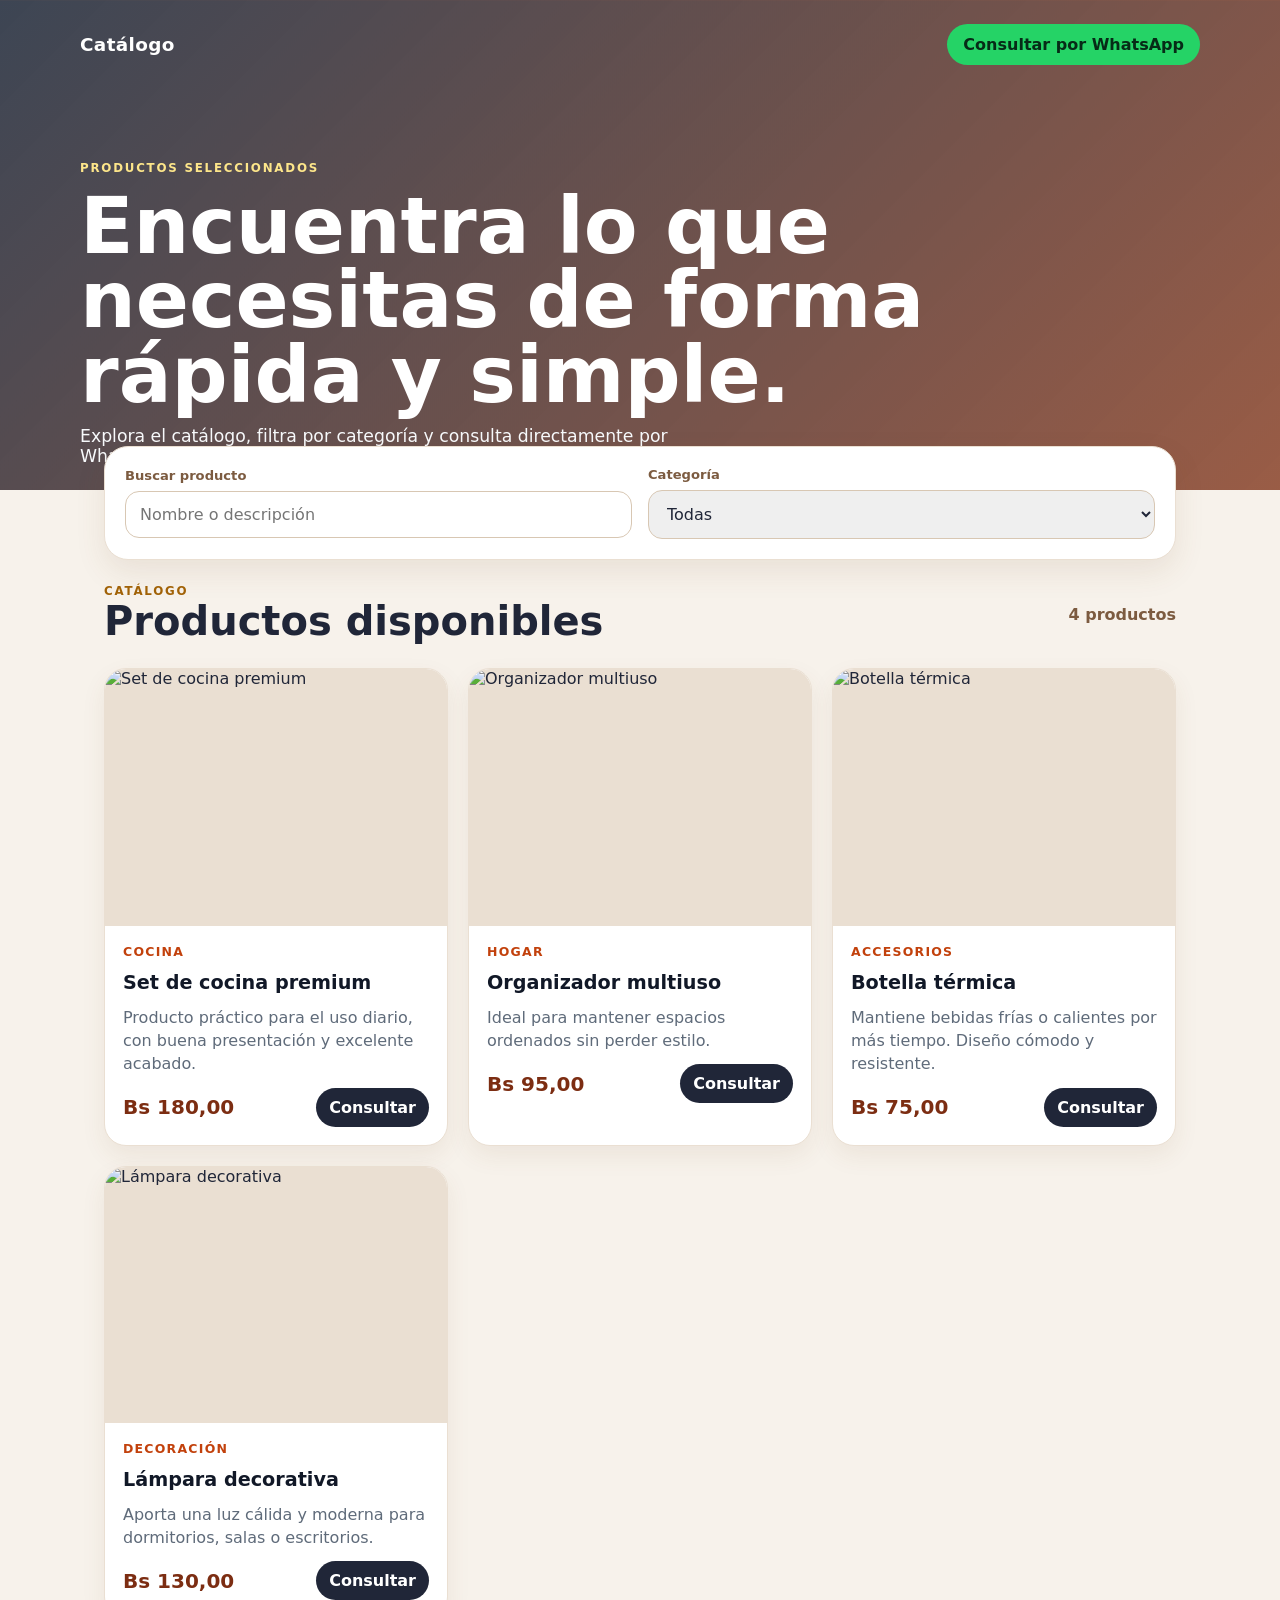
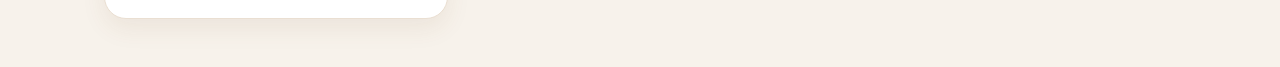
==== index.html @ 1c3a3abb "Crear catalogo web inicial" ====
<!DOCTYPE html>
<html lang="es">
  <head>
    <meta charset="UTF-8" />
    <meta name="viewport" content="width=device-width, initial-scale=1.0" />
    <title>Catálogo</title>
    <link rel="stylesheet" href="styles.css" />
  </head>
  <body>
    <header class="hero">
      <nav class="topbar">
        <a class="brand" href="#">Catálogo</a>
        <a class="whatsapp-link" id="header-whatsapp" href="#" target="_blank" rel="noreferrer">Consultar por WhatsApp</a>
      </nav>
      <div class="hero-content">
        <p class="eyebrow">Productos seleccionados</p>
        <h1>Encuentra lo que necesitas de forma rápida y simple.</h1>
        <p class="subtitle">Explora el catálogo, filtra por categoría y consulta directamente por WhatsApp.</p>
      </div>
    </header>

    <main>
      <section class="filters" aria-label="Filtros del catálogo">
        <label>
          <span>Buscar producto</span>
          <input id="search-input" type="search" placeholder="Nombre o descripción" />
        </label>
        <label>
          <span>Categoría</span>
          <select id="category-filter">
            <option value="">Todas</option>
          </select>
        </label>
      </section>

      <section class="catalog-header">
        <div>
          <p class="eyebrow">Catálogo</p>
          <h2>Productos disponibles</h2>
        </div>
        <p id="result-count">0 productos</p>
      </section>

      <section class="product-grid" id="product-grid" aria-live="polite"></section>
      <p class="empty-state" id="empty-state" hidden>No encontramos productos con esos filtros.</p>
    </main>

    <script src="productos.js"></script>
    <script src="app.js"></script>
  </body>
</html>
---- styles.css ----
:root {
  color-scheme: light;
  font-family: Inter, system-ui, -apple-system, BlinkMacSystemFont, "Segoe UI", sans-serif;
  color: #202638;
  background: #f7f2eb;
}

* {
  box-sizing: border-box;
}

body {
  margin: 0;
}

.hero {
  background:
    linear-gradient(135deg, rgb(30 41 59 / 86%), rgb(124 45 18 / 76%)),
    url("https://images.unsplash.com/photo-1441986300917-64674bd600d8?auto=format&fit=crop&w=1600&q=80");
  background-position: center;
  background-size: cover;
  color: #ffffff;
  min-height: 420px;
  padding: 24px;
}

.topbar,
.hero-content,
main {
  width: min(1120px, 100%);
  margin-inline: auto;
}

.topbar {
  align-items: center;
  display: flex;
  justify-content: space-between;
  gap: 16px;
}

.brand {
  color: #ffffff;
  font-size: 1.15rem;
  font-weight: 900;
  letter-spacing: 0.02em;
  text-decoration: none;
}

.whatsapp-link,
.button {
  border-radius: 999px;
  font-weight: 800;
  text-decoration: none;
}

.whatsapp-link {
  background: #25d366;
  color: #062b17;
  padding: 11px 16px;
}

.hero-content {
  display: grid;
  gap: 14px;
  padding-top: 96px;
}

.eyebrow {
  color: #a16207;
  font-size: 0.74rem;
  font-weight: 900;
  letter-spacing: 0.15em;
  margin: 0;
  text-transform: uppercase;
}

.hero .eyebrow {
  color: #fde68a;
}

h1,
h2,
p {
  margin: 0;
}

h1 {
  font-size: clamp(2.2rem, 7vw, 4.9rem);
  line-height: 0.95;
  max-width: 850px;
}

.subtitle {
  color: #f8fafc;
  font-size: 1.08rem;
  max-width: 620px;
}

main {
  display: grid;
  gap: 24px;
  padding: 28px 24px 48px;
}

.filters,
.catalog-header {
  align-items: center;
  display: flex;
  justify-content: space-between;
  gap: 16px;
}

.filters {
  background: #ffffff;
  border: 1px solid #eadfd2;
  border-radius: 24px;
  box-shadow: 0 12px 30px rgb(120 80 44 / 10%);
  margin-top: -72px;
  padding: 20px;
}

label {
  display: grid;
  flex: 1;
  gap: 8px;
}

label span {
  color: #7c5b40;
  font-size: 0.82rem;
  font-weight: 800;
}

input,
select {
  border: 1px solid #d8c7b3;
  border-radius: 14px;
  color: #202638;
  font: inherit;
  padding: 13px 14px;
}

input:focus,
select:focus {
  border-color: #c2410c;
  outline: 3px solid rgb(194 65 12 / 16%);
}

.catalog-header h2 {
  font-size: clamp(1.7rem, 5vw, 2.5rem);
}

#result-count {
  color: #7c5b40;
  font-weight: 800;
}

.product-grid {
  display: grid;
  grid-template-columns: repeat(3, 1fr);
  gap: 20px;
}

.product-card {
  background: #ffffff;
  border: 1px solid #eadfd2;
  border-radius: 22px;
  box-shadow: 0 10px 24px rgb(120 80 44 / 8%);
  overflow: hidden;
}

.product-image {
  aspect-ratio: 4 / 3;
  background: #eadfd2;
  overflow: hidden;
}

.product-image img {
  height: 100%;
  object-fit: cover;
  width: 100%;
}

.product-body {
  display: grid;
  gap: 12px;
  padding: 18px;
}

.category {
  color: #c2410c;
  font-size: 0.78rem;
  font-weight: 900;
  letter-spacing: 0.1em;
  text-transform: uppercase;
}

.product-body h3 {
  color: #111827;
  font-size: 1.2rem;
  margin: 0;
}

.description {
  color: #5f6b7a;
  line-height: 1.45;
}

.price-row {
  align-items: center;
  display: flex;
  justify-content: space-between;
  gap: 12px;
}

.price {
  color: #7c2d12;
  font-size: 1.25rem;
  font-weight: 900;
}

.button {
  background: #202638;
  color: #ffffff;
  padding: 10px 13px;
}

.empty-state {
  color: #7c5b40;
  font-weight: 800;
  padding: 30px;
  text-align: center;
}

@media (max-width: 860px) {
  .product-grid {
    grid-template-columns: repeat(2, 1fr);
  }
}

@media (max-width: 640px) {
  .hero {
    min-height: 520px;
  }

  .topbar,
  .filters,
  .catalog-header {
    align-items: stretch;
    flex-direction: column;
  }

  .hero-content {
    padding-top: 72px;
  }

  .filters {
    margin-top: -96px;
  }

  .product-grid {
    grid-template-columns: 1fr;
  }

  .price-row {
    align-items: stretch;
    flex-direction: column;
  }

  .button,
  .whatsapp-link {
    text-align: center;
  }
}
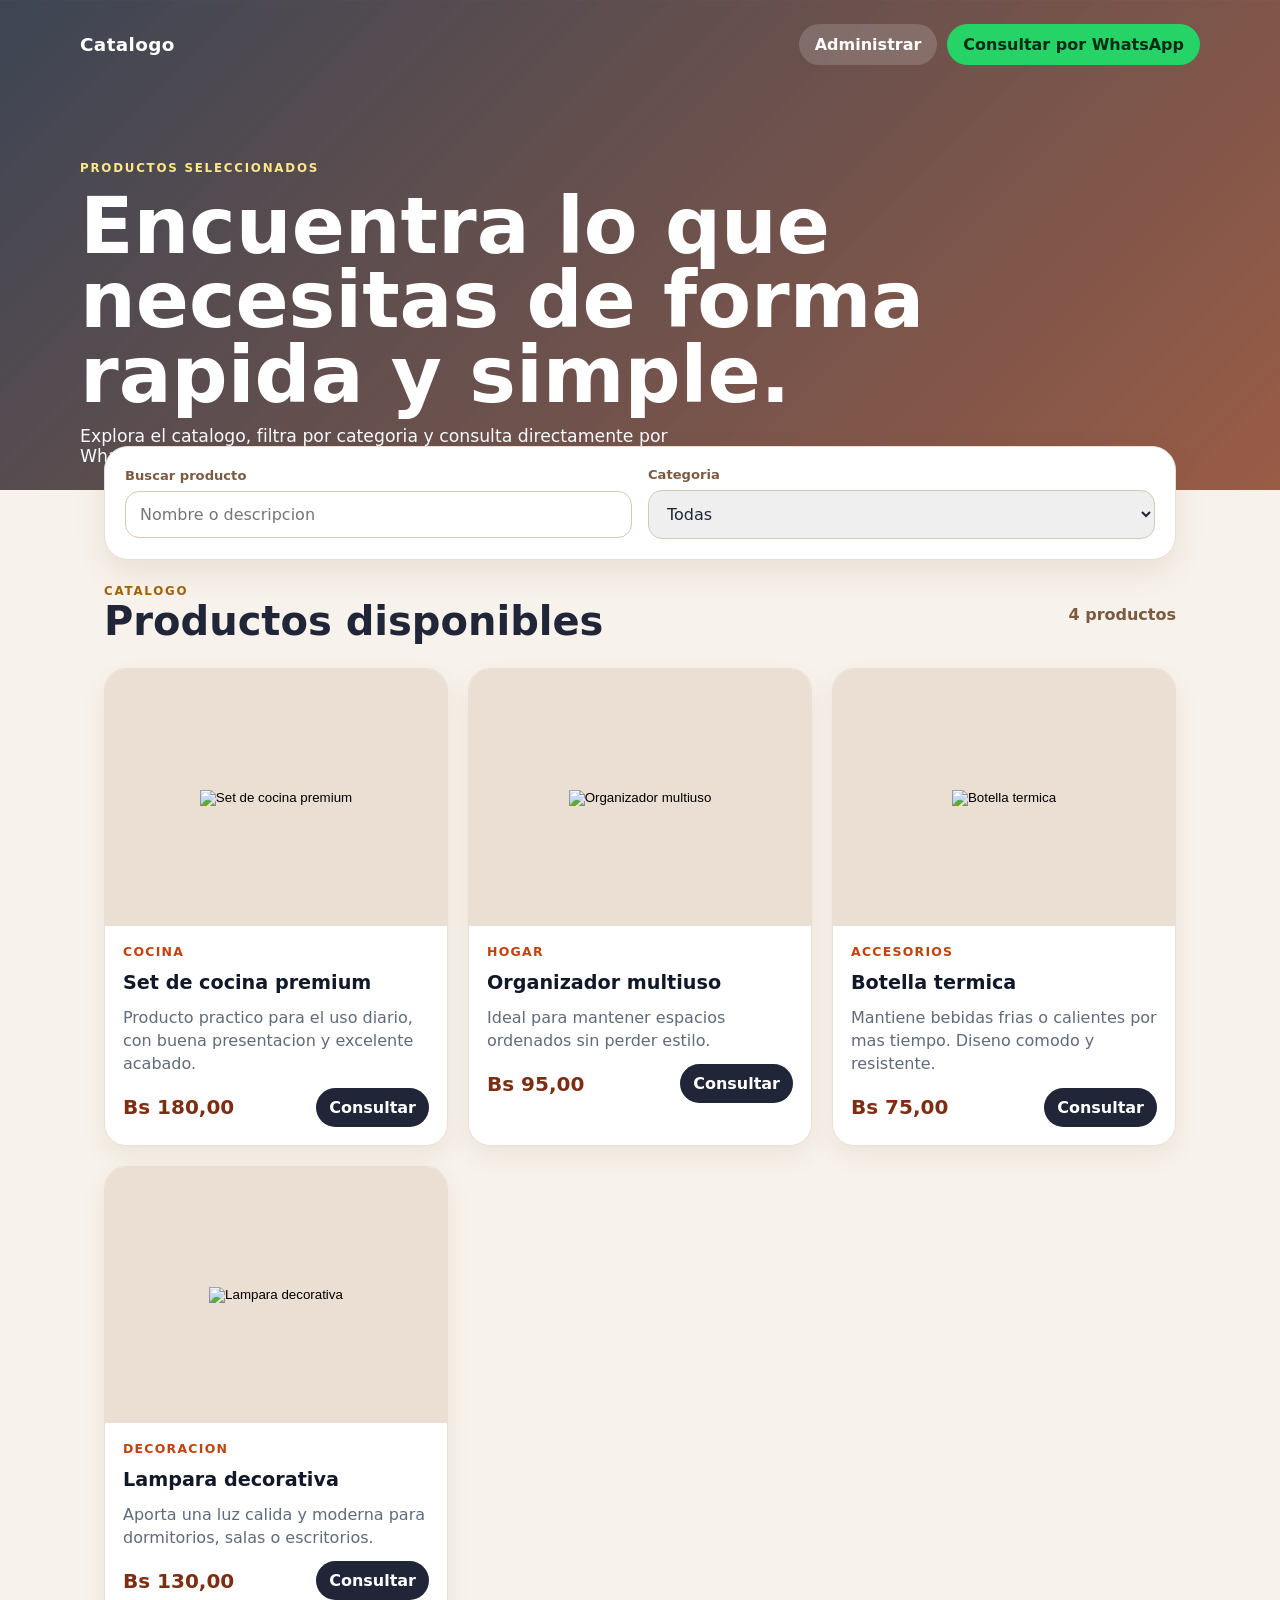
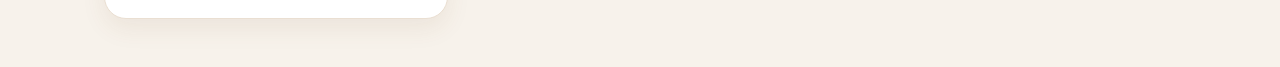
==== commit 07d18895: "Agregar subida de fotos y vista ampliada" ====
--- a/index.html
+++ b/index.html
@@ -3,30 +3,33 @@
   <head>
     <meta charset="UTF-8" />
     <meta name="viewport" content="width=device-width, initial-scale=1.0" />
-    <title>Catálogo</title>
+    <title>Catalogo</title>
     <link rel="stylesheet" href="styles.css" />
   </head>
   <body>
     <header class="hero">
       <nav class="topbar">
-        <a class="brand" href="#">Catálogo</a>
-        <a class="whatsapp-link" id="header-whatsapp" href="#" target="_blank" rel="noreferrer">Consultar por WhatsApp</a>
+        <a class="brand" href="#">Catalogo</a>
+        <div class="topbar-actions">
+          <button class="admin-button" id="admin-open-button" type="button">Administrar</button>
+          <a class="whatsapp-link" id="header-whatsapp" href="#" target="_blank" rel="noreferrer">Consultar por WhatsApp</a>
+        </div>
       </nav>
       <div class="hero-content">
         <p class="eyebrow">Productos seleccionados</p>
-        <h1>Encuentra lo que necesitas de forma rápida y simple.</h1>
-        <p class="subtitle">Explora el catálogo, filtra por categoría y consulta directamente por WhatsApp.</p>
+        <h1>Encuentra lo que necesitas de forma rapida y simple.</h1>
+        <p class="subtitle">Explora el catalogo, filtra por categoria y consulta directamente por WhatsApp.</p>
       </div>
     </header>
 
     <main>
-      <section class="filters" aria-label="Filtros del catálogo">
+      <section class="filters" aria-label="Filtros del catalogo">
         <label>
           <span>Buscar producto</span>
-          <input id="search-input" type="search" placeholder="Nombre o descripción" />
+          <input id="search-input" type="search" placeholder="Nombre o descripcion" />
         </label>
         <label>
-          <span>Categoría</span>
+          <span>Categoria</span>
           <select id="category-filter">
             <option value="">Todas</option>
           </select>
@@ -35,7 +38,7 @@
 
       <section class="catalog-header">
         <div>
-          <p class="eyebrow">Catálogo</p>
+          <p class="eyebrow">Catalogo</p>
           <h2>Productos disponibles</h2>
         </div>
         <p id="result-count">0 productos</p>
@@ -45,6 +48,66 @@
       <p class="empty-state" id="empty-state" hidden>No encontramos productos con esos filtros.</p>
     </main>
 
+    <dialog id="image-dialog" class="image-dialog">
+      <div class="dialog-heading">
+        <h2 id="image-preview-title">Producto</h2>
+        <button class="icon-button" type="button" data-close-dialog="image-dialog" aria-label="Cerrar">x</button>
+      </div>
+      <img id="image-preview" alt="" />
+    </dialog>
+
+    <dialog id="admin-dialog">
+      <div class="dialog-heading">
+        <div>
+          <p class="eyebrow">Administrador</p>
+          <h2>Subir producto</h2>
+        </div>
+        <button class="icon-button" type="button" data-close-dialog="admin-dialog" aria-label="Cerrar">x</button>
+      </div>
+
+      <form id="login-form" class="admin-form">
+        <label>
+          <span>Correo</span>
+          <input name="email" type="email" autocomplete="email" required />
+        </label>
+        <label>
+          <span>Contrasena</span>
+          <input name="password" type="password" autocomplete="current-password" required />
+        </label>
+        <p class="form-error" id="login-error"></p>
+        <button class="button" type="submit">Ingresar</button>
+      </form>
+
+      <form id="admin-form" class="admin-form" hidden>
+        <label>
+          <span>Nombre</span>
+          <input id="product-name" required maxlength="120" />
+        </label>
+        <label>
+          <span>Categoria</span>
+          <input id="product-category" required maxlength="80" />
+        </label>
+        <label>
+          <span>Precio (Bs)</span>
+          <input id="product-price" type="number" min="0" step="0.01" required />
+        </label>
+        <label>
+          <span>Foto</span>
+          <input id="product-image" type="file" accept="image/*" required />
+        </label>
+        <label>
+          <span>Descripcion</span>
+          <textarea id="product-description" rows="3" maxlength="500" required></textarea>
+        </label>
+        <p class="form-error" id="admin-error"></p>
+        <div class="admin-actions">
+          <button class="button" type="submit">Guardar producto</button>
+          <button class="admin-button" id="logout-button" type="button" hidden>Salir</button>
+        </div>
+      </form>
+    </dialog>
+
+    <script src="https://cdn.jsdelivr.net/npm/@supabase/supabase-js@2"></script>
     <script src="productos.js"></script>
     <script src="app.js"></script>
   </body>
--- a/styles.css
+++ b/styles.css
@@ -47,8 +47,12 @@
 }
 
 .whatsapp-link,
+.admin-button,
 .button {
   border-radius: 999px;
+  border: 0;
+  cursor: pointer;
+  font: inherit;
   font-weight: 800;
   text-decoration: none;
 }
@@ -56,6 +60,19 @@
 .whatsapp-link {
   background: #25d366;
   color: #062b17;
+  padding: 11px 16px;
+}
+
+.topbar-actions {
+  display: flex;
+  flex-wrap: wrap;
+  gap: 10px;
+  justify-content: flex-end;
+}
+
+.admin-button {
+  background: rgb(255 255 255 / 16%);
+  color: #ffffff;
   padding: 11px 16px;
 }
 
@@ -132,7 +149,8 @@
 }
 
 input,
-select {
+select,
+textarea {
   border: 1px solid #d8c7b3;
   border-radius: 14px;
   color: #202638;
@@ -141,9 +159,14 @@
 }
 
 input:focus,
-select:focus {
+select:focus,
+textarea:focus {
   border-color: #c2410c;
   outline: 3px solid rgb(194 65 12 / 16%);
+}
+
+textarea {
+  resize: vertical;
 }
 
 .catalog-header h2 {
@@ -172,13 +195,37 @@
 .product-image {
   aspect-ratio: 4 / 3;
   background: #eadfd2;
+  border: 0;
+  cursor: zoom-in;
+  display: block;
   overflow: hidden;
+  padding: 0;
+  position: relative;
+  width: 100%;
 }
 
 .product-image img {
   height: 100%;
   object-fit: cover;
   width: 100%;
+}
+
+.product-image span {
+  background: rgb(17 24 39 / 74%);
+  border-radius: 999px;
+  bottom: 12px;
+  color: #ffffff;
+  font-size: 0.78rem;
+  font-weight: 800;
+  opacity: 0;
+  padding: 8px 10px;
+  position: absolute;
+  right: 12px;
+  transition: opacity 0.18s ease;
+}
+
+.product-image:hover span {
+  opacity: 1;
 }
 
 .product-body {
@@ -232,6 +279,64 @@
   text-align: center;
 }
 
+dialog {
+  border: 0;
+  border-radius: 22px;
+  box-shadow: 0 24px 60px rgb(15 23 42 / 26%);
+  max-width: min(620px, calc(100% - 24px));
+  padding: 22px;
+  width: 100%;
+}
+
+dialog::backdrop {
+  background: rgb(15 23 42 / 52%);
+}
+
+.dialog-heading,
+.admin-actions {
+  align-items: center;
+  display: flex;
+  justify-content: space-between;
+  gap: 16px;
+}
+
+.icon-button {
+  background: transparent;
+  border: 0;
+  color: #64748b;
+  cursor: pointer;
+  font-size: 1.7rem;
+}
+
+.image-dialog {
+  max-width: min(960px, calc(100% - 24px));
+}
+
+.image-dialog img {
+  border-radius: 16px;
+  display: block;
+  margin-top: 16px;
+  max-height: 78vh;
+  object-fit: contain;
+  width: 100%;
+}
+
+.admin-form {
+  display: grid;
+  gap: 14px;
+  margin-top: 18px;
+}
+
+.admin-form .admin-button {
+  background: #e7ded4;
+  color: #202638;
+}
+
+.form-error {
+  color: #b91c1c;
+  min-height: 20px;
+}
+
 @media (max-width: 860px) {
   .product-grid {
     grid-template-columns: repeat(2, 1fr);
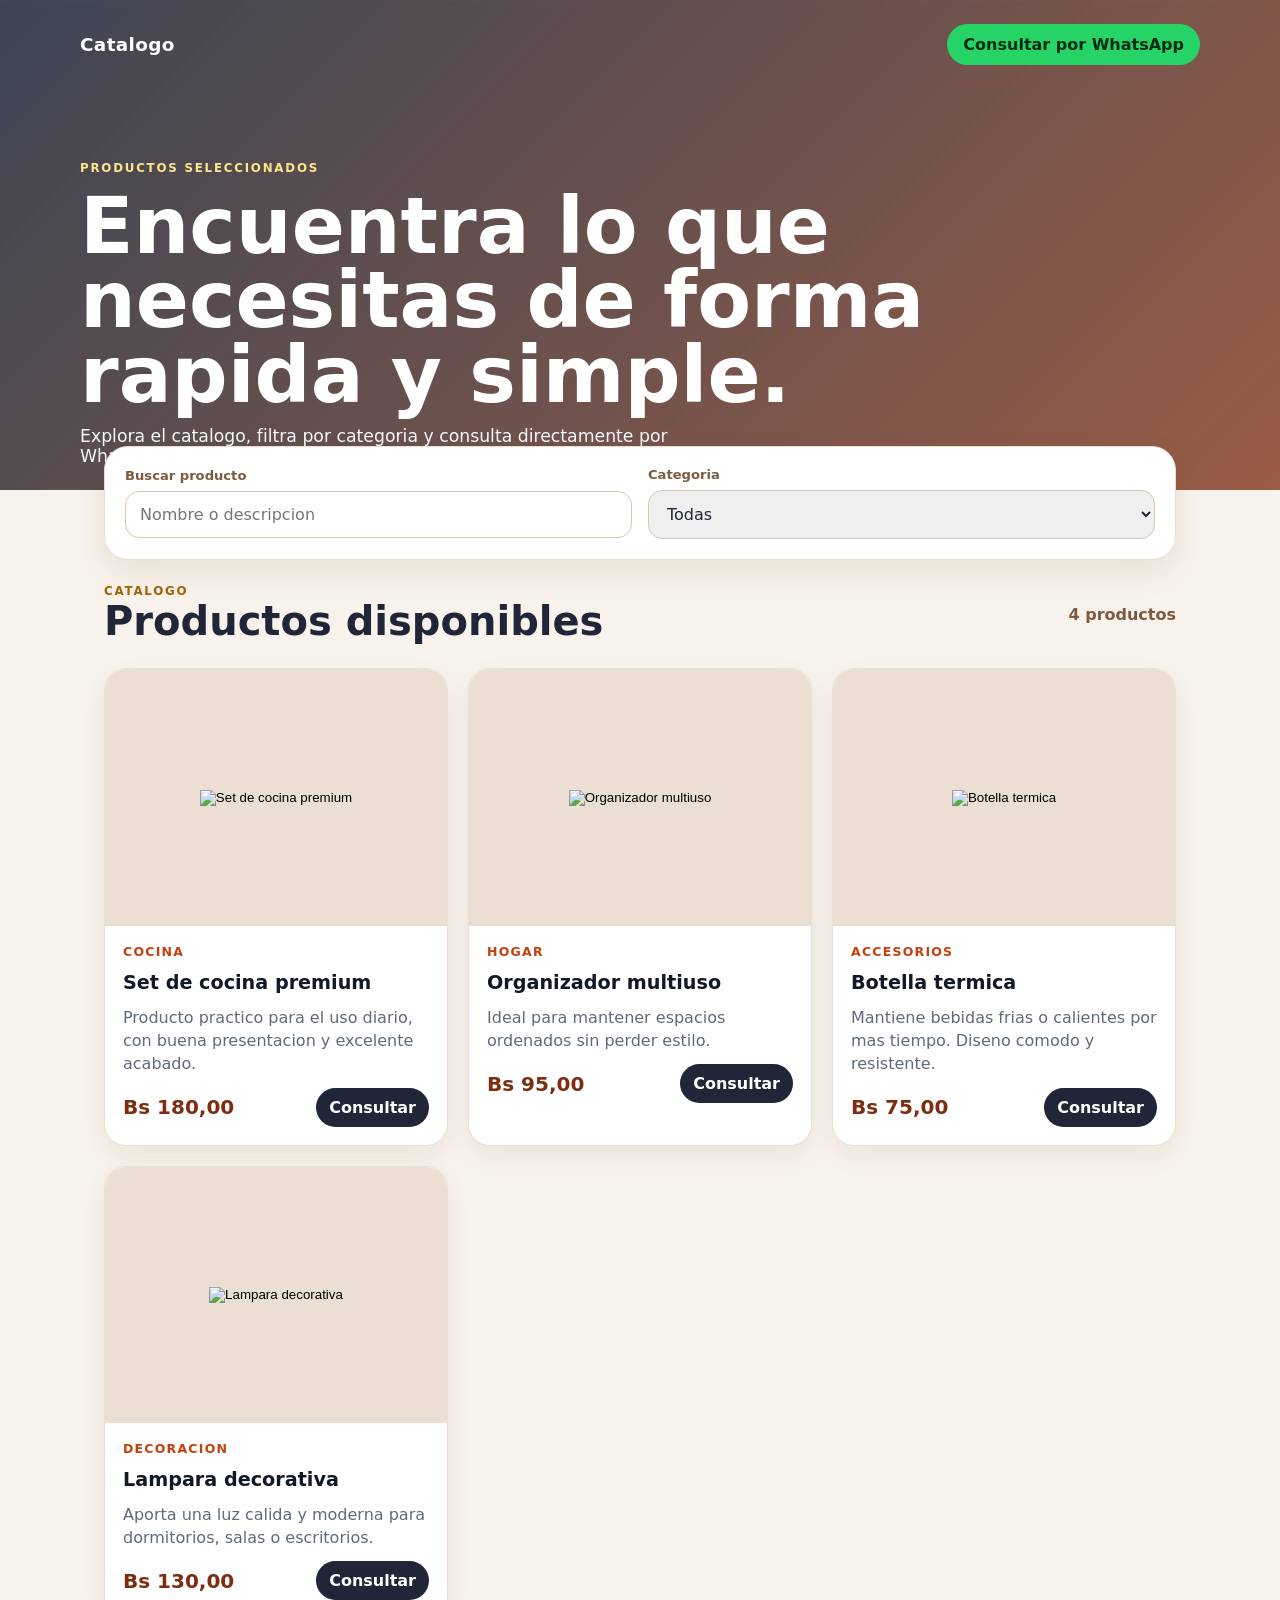
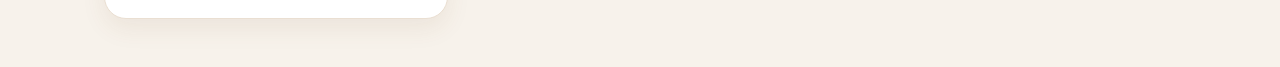
==== commit a268ed90: "Separar catalogo publico y panel admin" ====
--- a/index.html
+++ b/index.html
@@ -10,10 +10,7 @@
     <header class="hero">
       <nav class="topbar">
         <a class="brand" href="#">Catalogo</a>
-        <div class="topbar-actions">
-          <button class="admin-button" id="admin-open-button" type="button">Administrar</button>
-          <a class="whatsapp-link" id="header-whatsapp" href="#" target="_blank" rel="noreferrer">Consultar por WhatsApp</a>
-        </div>
+        <a class="whatsapp-link" id="header-whatsapp" href="#" target="_blank" rel="noreferrer">Consultar por WhatsApp</a>
       </nav>
       <div class="hero-content">
         <p class="eyebrow">Productos seleccionados</p>
@@ -56,57 +53,6 @@
       <img id="image-preview" alt="" />
     </dialog>
 
-    <dialog id="admin-dialog">
-      <div class="dialog-heading">
-        <div>
-          <p class="eyebrow">Administrador</p>
-          <h2>Subir producto</h2>
-        </div>
-        <button class="icon-button" type="button" data-close-dialog="admin-dialog" aria-label="Cerrar">x</button>
-      </div>
-
-      <form id="login-form" class="admin-form">
-        <label>
-          <span>Correo</span>
-          <input name="email" type="email" autocomplete="email" required />
-        </label>
-        <label>
-          <span>Contrasena</span>
-          <input name="password" type="password" autocomplete="current-password" required />
-        </label>
-        <p class="form-error" id="login-error"></p>
-        <button class="button" type="submit">Ingresar</button>
-      </form>
-
-      <form id="admin-form" class="admin-form" hidden>
-        <label>
-          <span>Nombre</span>
-          <input id="product-name" required maxlength="120" />
-        </label>
-        <label>
-          <span>Categoria</span>
-          <input id="product-category" required maxlength="80" />
-        </label>
-        <label>
-          <span>Precio (Bs)</span>
-          <input id="product-price" type="number" min="0" step="0.01" required />
-        </label>
-        <label>
-          <span>Foto</span>
-          <input id="product-image" type="file" accept="image/*" required />
-        </label>
-        <label>
-          <span>Descripcion</span>
-          <textarea id="product-description" rows="3" maxlength="500" required></textarea>
-        </label>
-        <p class="form-error" id="admin-error"></p>
-        <div class="admin-actions">
-          <button class="button" type="submit">Guardar producto</button>
-          <button class="admin-button" id="logout-button" type="button" hidden>Salir</button>
-        </div>
-      </form>
-    </dialog>
-
     <script src="https://cdn.jsdelivr.net/npm/@supabase/supabase-js@2"></script>
     <script src="productos.js"></script>
     <script src="app.js"></script>
--- a/styles.css
+++ b/styles.css
@@ -7,6 +7,10 @@
 
 * {
   box-sizing: border-box;
+}
+
+[hidden] {
+  display: none !important;
 }
 
 body {
@@ -337,6 +341,36 @@
   min-height: 20px;
 }
 
+.admin-page {
+  background:
+    linear-gradient(135deg, rgb(30 41 59 / 86%), rgb(124 45 18 / 76%)),
+    url("https://images.unsplash.com/photo-1441986300917-64674bd600d8?auto=format&fit=crop&w=1600&q=80");
+  background-position: center;
+  background-size: cover;
+  min-height: 100vh;
+}
+
+.admin-shell {
+  min-height: 100vh;
+  padding-block: 42px;
+  place-items: center;
+}
+
+.admin-card {
+  background: #ffffff;
+  border: 1px solid #eadfd2;
+  border-radius: 24px;
+  box-shadow: 0 24px 60px rgb(15 23 42 / 22%);
+  max-width: 680px;
+  padding: 24px;
+  width: min(100%, 680px);
+}
+
+.secondary-button {
+  background: #e7ded4;
+  color: #202638;
+}
+
 @media (max-width: 860px) {
   .product-grid {
     grid-template-columns: repeat(2, 1fr);
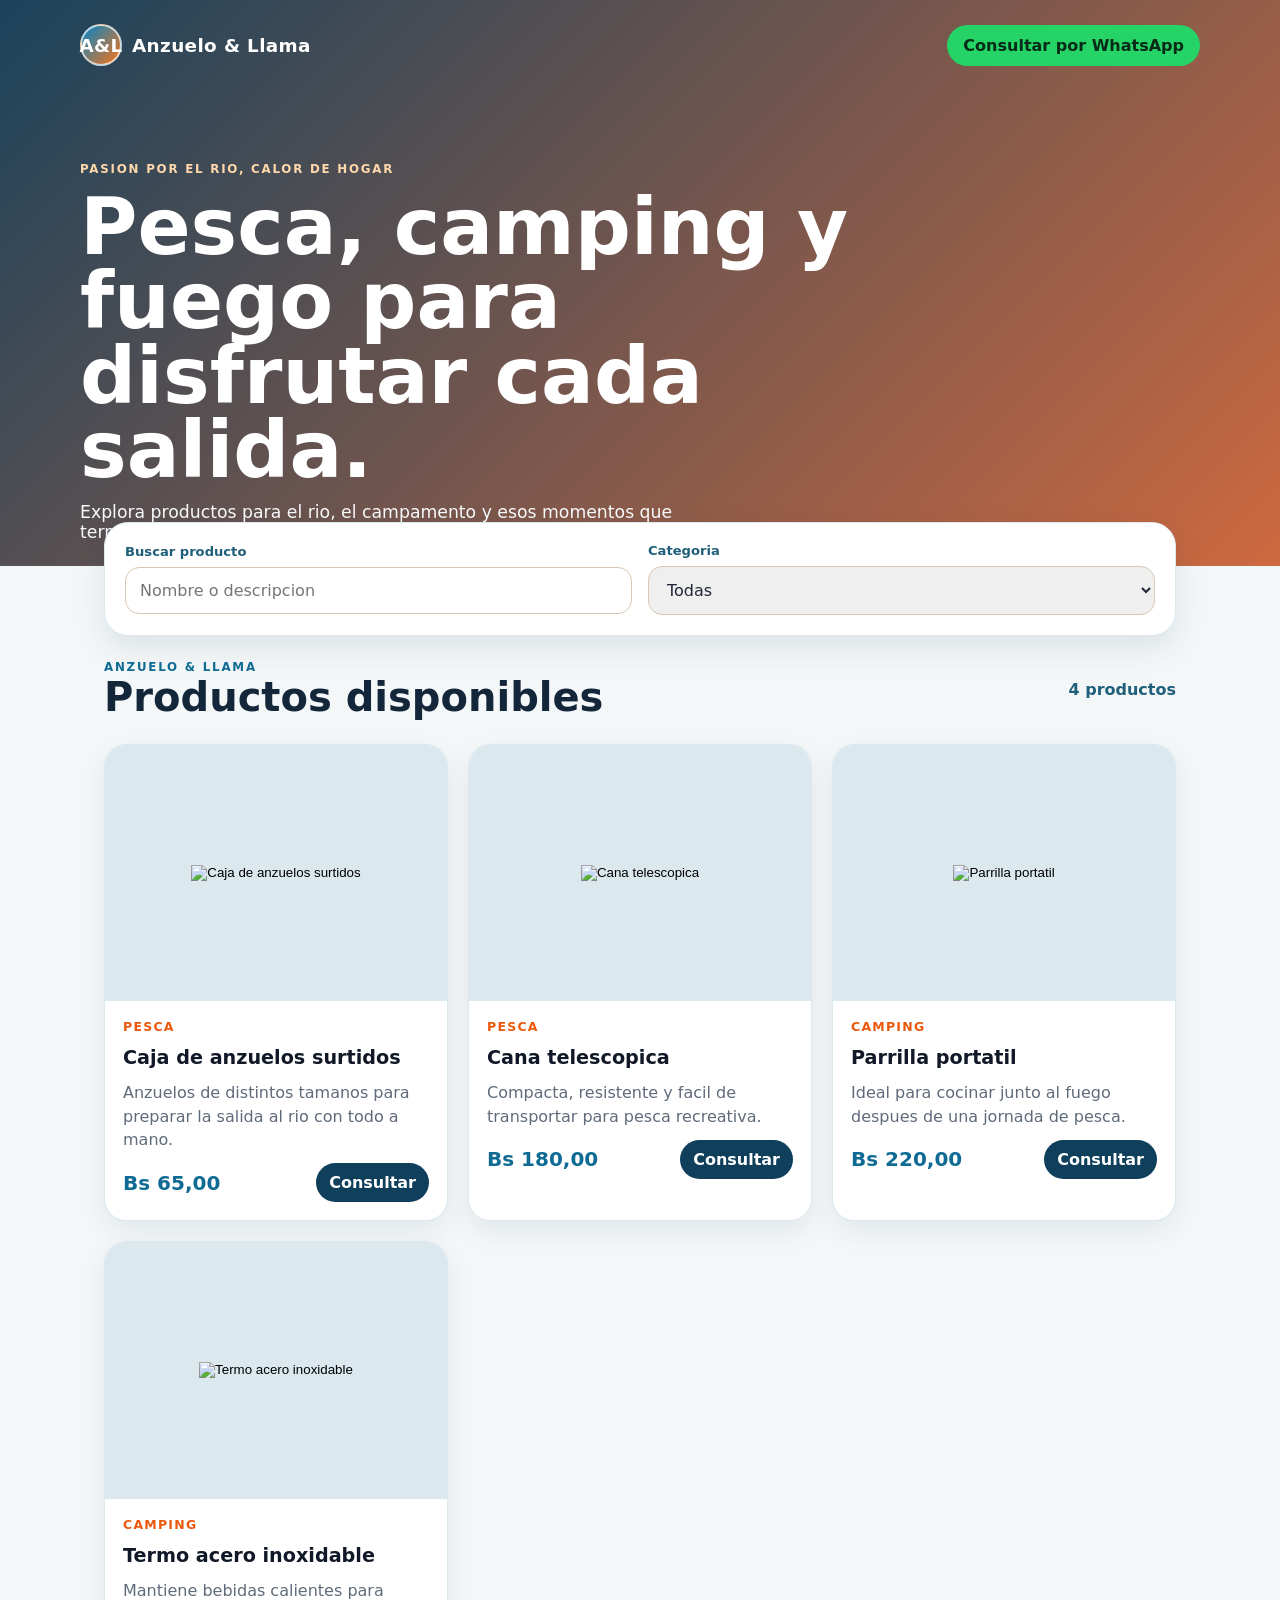
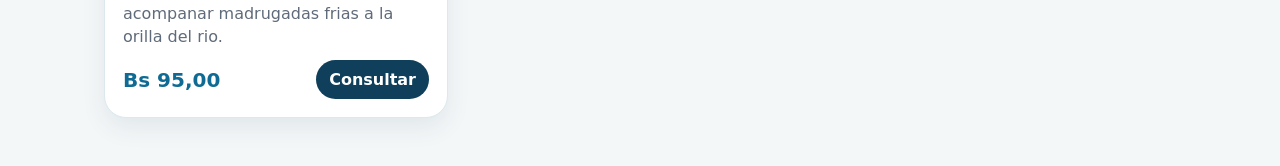
==== commit db754b28: "Aplicar marca Anzuelo y Llama" ====
--- a/index.html
+++ b/index.html
@@ -3,19 +3,22 @@
   <head>
     <meta charset="UTF-8" />
     <meta name="viewport" content="width=device-width, initial-scale=1.0" />
-    <title>Catalogo</title>
+    <title>Anzuelo & Llama</title>
     <link rel="stylesheet" href="styles.css" />
   </head>
   <body>
     <header class="hero">
       <nav class="topbar">
-        <a class="brand" href="#">Catalogo</a>
+        <a class="brand" href="#">
+          <span class="brand-mark">A&L</span>
+          <span>Anzuelo & Llama</span>
+        </a>
         <a class="whatsapp-link" id="header-whatsapp" href="#" target="_blank" rel="noreferrer">Consultar por WhatsApp</a>
       </nav>
       <div class="hero-content">
-        <p class="eyebrow">Productos seleccionados</p>
-        <h1>Encuentra lo que necesitas de forma rapida y simple.</h1>
-        <p class="subtitle">Explora el catalogo, filtra por categoria y consulta directamente por WhatsApp.</p>
+        <p class="eyebrow">Pasion por el rio, calor de hogar</p>
+        <h1>Pesca, camping y fuego para disfrutar cada salida.</h1>
+        <p class="subtitle">Explora productos para el rio, el campamento y esos momentos que terminan alrededor del fuego.</p>
       </div>
     </header>
 
@@ -35,7 +38,7 @@
 
       <section class="catalog-header">
         <div>
-          <p class="eyebrow">Catalogo</p>
+          <p class="eyebrow">Anzuelo & Llama</p>
           <h2>Productos disponibles</h2>
         </div>
         <p id="result-count">0 productos</p>
--- a/styles.css
+++ b/styles.css
@@ -1,8 +1,8 @@
 :root {
   color-scheme: light;
   font-family: Inter, system-ui, -apple-system, BlinkMacSystemFont, "Segoe UI", sans-serif;
-  color: #202638;
-  background: #f7f2eb;
+  color: #13263a;
+  background: #f4f7f8;
 }
 
 * {
@@ -19,8 +19,8 @@
 
 .hero {
   background:
-    linear-gradient(135deg, rgb(30 41 59 / 86%), rgb(124 45 18 / 76%)),
-    url("https://images.unsplash.com/photo-1441986300917-64674bd600d8?auto=format&fit=crop&w=1600&q=80");
+    linear-gradient(135deg, rgb(4 47 74 / 90%), rgb(194 65 12 / 78%)),
+    url("https://images.unsplash.com/photo-1500530855697-b586d89ba3ee?auto=format&fit=crop&w=1600&q=80");
   background-position: center;
   background-size: cover;
   color: #ffffff;
@@ -43,11 +43,25 @@
 }
 
 .brand {
+  align-items: center;
   color: #ffffff;
+  display: inline-flex;
   font-size: 1.15rem;
+  gap: 10px;
   font-weight: 900;
   letter-spacing: 0.02em;
   text-decoration: none;
+}
+
+.brand-mark {
+  align-items: center;
+  background: linear-gradient(135deg, #0284c7, #f97316);
+  border: 2px solid rgb(255 255 255 / 70%);
+  border-radius: 999px;
+  display: inline-flex;
+  height: 42px;
+  justify-content: center;
+  width: 42px;
 }
 
 .whatsapp-link,
@@ -87,7 +101,7 @@
 }
 
 .eyebrow {
-  color: #a16207;
+  color: #0f6b93;
   font-size: 0.74rem;
   font-weight: 900;
   letter-spacing: 0.15em;
@@ -96,7 +110,7 @@
 }
 
 .hero .eyebrow {
-  color: #fde68a;
+  color: #fed7aa;
 }
 
 h1,
@@ -133,9 +147,9 @@
 
 .filters {
   background: #ffffff;
-  border: 1px solid #eadfd2;
+  border: 1px solid #dbe8ee;
   border-radius: 24px;
-  box-shadow: 0 12px 30px rgb(120 80 44 / 10%);
+  box-shadow: 0 12px 30px rgb(8 47 73 / 10%);
   margin-top: -72px;
   padding: 20px;
 }
@@ -147,7 +161,7 @@
 }
 
 label span {
-  color: #7c5b40;
+  color: #1f5f7a;
   font-size: 0.82rem;
   font-weight: 800;
 }
@@ -166,7 +180,7 @@
 select:focus,
 textarea:focus {
   border-color: #c2410c;
-  outline: 3px solid rgb(194 65 12 / 16%);
+  outline: 3px solid rgb(14 116 144 / 16%);
 }
 
 textarea {
@@ -178,7 +192,7 @@
 }
 
 #result-count {
-  color: #7c5b40;
+  color: #1f5f7a;
   font-weight: 800;
 }
 
@@ -190,15 +204,15 @@
 
 .product-card {
   background: #ffffff;
-  border: 1px solid #eadfd2;
+  border: 1px solid #dbe8ee;
   border-radius: 22px;
-  box-shadow: 0 10px 24px rgb(120 80 44 / 8%);
+  box-shadow: 0 10px 24px rgb(8 47 73 / 8%);
   overflow: hidden;
 }
 
 .product-image {
   aspect-ratio: 4 / 3;
-  background: #eadfd2;
+  background: #dbe8ee;
   border: 0;
   cursor: zoom-in;
   display: block;
@@ -239,7 +253,7 @@
 }
 
 .category {
-  color: #c2410c;
+  color: #ea580c;
   font-size: 0.78rem;
   font-weight: 900;
   letter-spacing: 0.1em;
@@ -265,19 +279,19 @@
 }
 
 .price {
-  color: #7c2d12;
+  color: #0f6b93;
   font-size: 1.25rem;
   font-weight: 900;
 }
 
 .button {
-  background: #202638;
+  background: #0f3f5a;
   color: #ffffff;
   padding: 10px 13px;
 }
 
 .empty-state {
-  color: #7c5b40;
+  color: #1f5f7a;
   font-weight: 800;
   padding: 30px;
   text-align: center;
@@ -343,8 +357,8 @@
 
 .admin-page {
   background:
-    linear-gradient(135deg, rgb(30 41 59 / 86%), rgb(124 45 18 / 76%)),
-    url("https://images.unsplash.com/photo-1441986300917-64674bd600d8?auto=format&fit=crop&w=1600&q=80");
+    linear-gradient(135deg, rgb(4 47 74 / 90%), rgb(194 65 12 / 78%)),
+    url("https://images.unsplash.com/photo-1500530855697-b586d89ba3ee?auto=format&fit=crop&w=1600&q=80");
   background-position: center;
   background-size: cover;
   min-height: 100vh;
@@ -358,7 +372,7 @@
 
 .admin-card {
   background: #ffffff;
-  border: 1px solid #eadfd2;
+  border: 1px solid #dbe8ee;
   border-radius: 24px;
   box-shadow: 0 24px 60px rgb(15 23 42 / 22%);
   max-width: 680px;
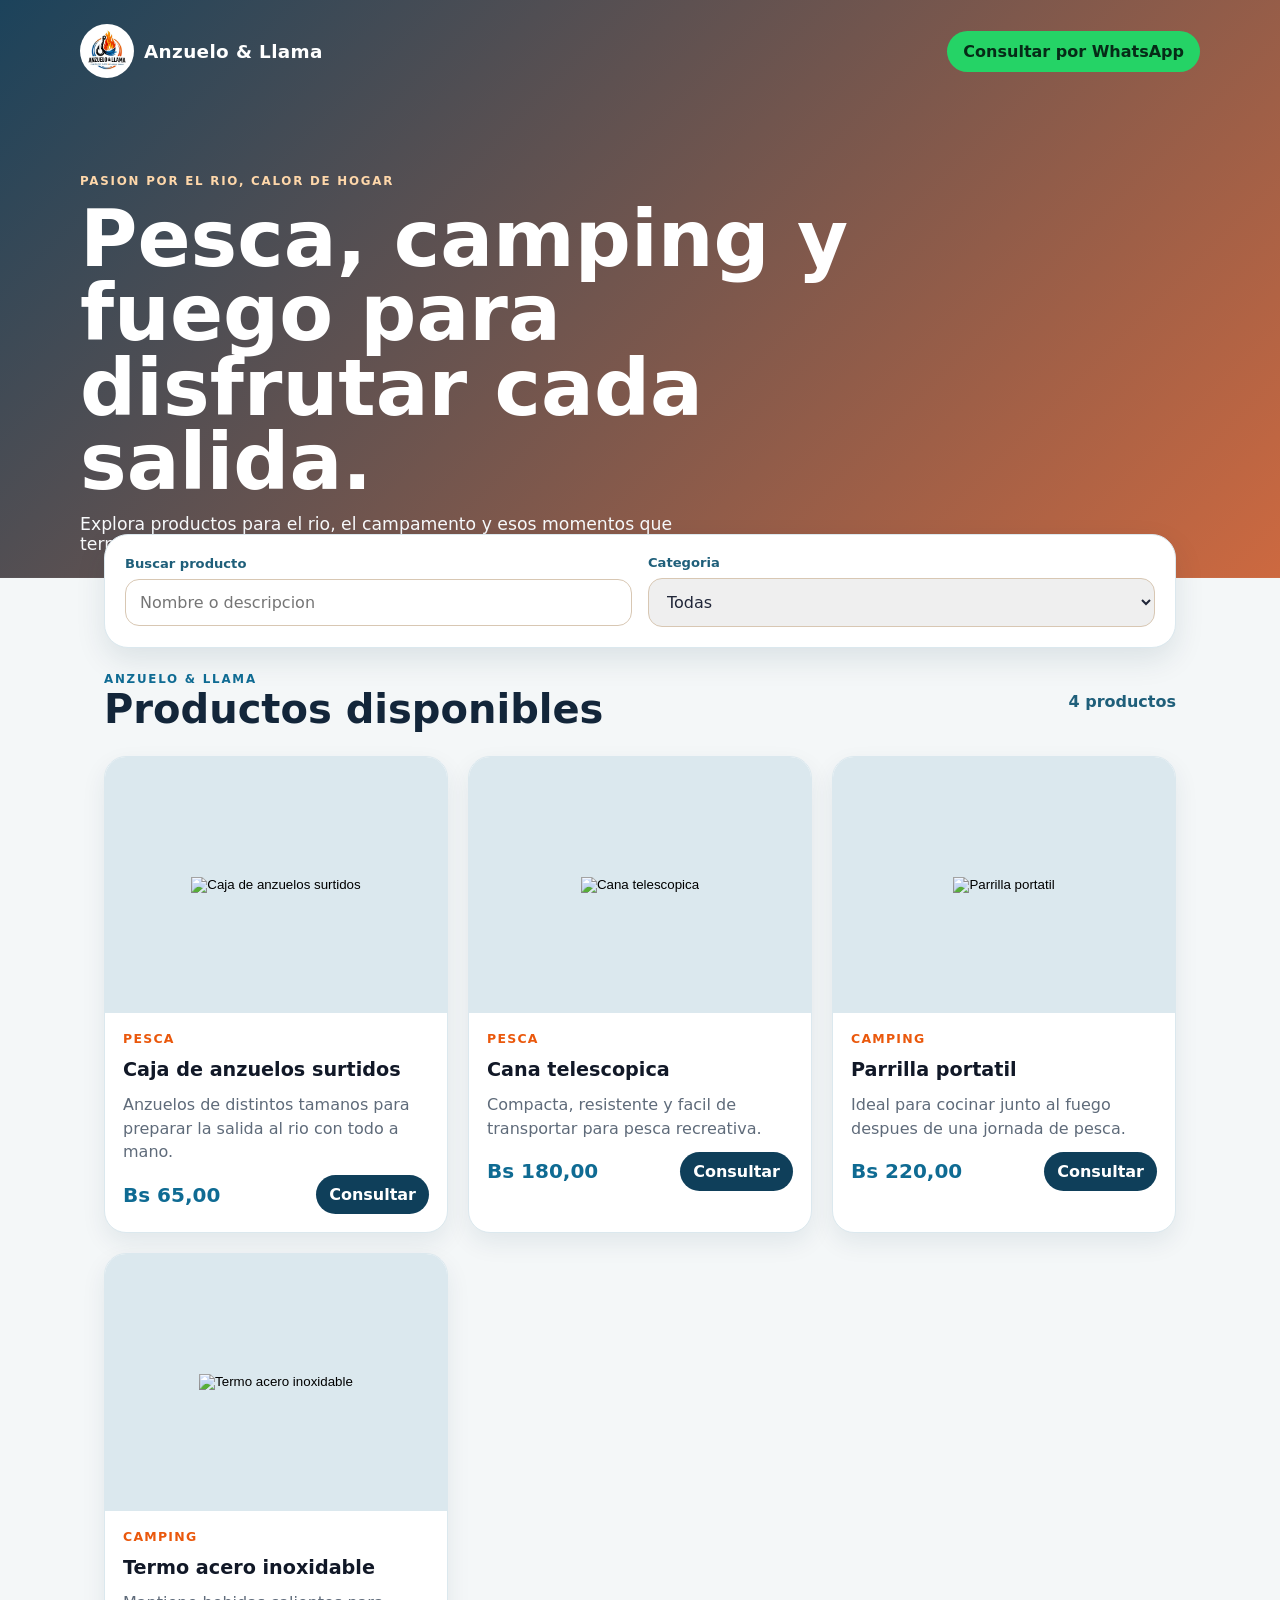
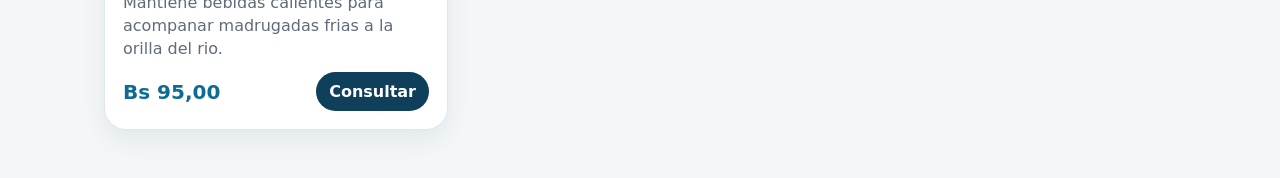
==== commit 9fda56c8: "Agregar logo de Anzuelo y Llama" ====
--- a/index.html
+++ b/index.html
@@ -10,7 +10,7 @@
     <header class="hero">
       <nav class="topbar">
         <a class="brand" href="#">
-          <span class="brand-mark">A&L</span>
+          <img class="brand-logo" src="logo.png" alt="Logo de Anzuelo & Llama" />
           <span>Anzuelo & Llama</span>
         </a>
         <a class="whatsapp-link" id="header-whatsapp" href="#" target="_blank" rel="noreferrer">Consultar por WhatsApp</a>
--- a/styles.css
+++ b/styles.css
@@ -53,15 +53,22 @@
   text-decoration: none;
 }
 
-.brand-mark {
-  align-items: center;
-  background: linear-gradient(135deg, #0284c7, #f97316);
+.brand-logo {
+  background: #ffffff;
   border: 2px solid rgb(255 255 255 / 70%);
   border-radius: 999px;
-  display: inline-flex;
-  height: 42px;
-  justify-content: center;
-  width: 42px;
+  height: 54px;
+  object-fit: contain;
+  padding: 3px;
+  width: 54px;
+}
+
+.admin-logo {
+  display: block;
+  height: 92px;
+  margin-bottom: 14px;
+  object-fit: contain;
+  width: 92px;
 }
 
 .whatsapp-link,
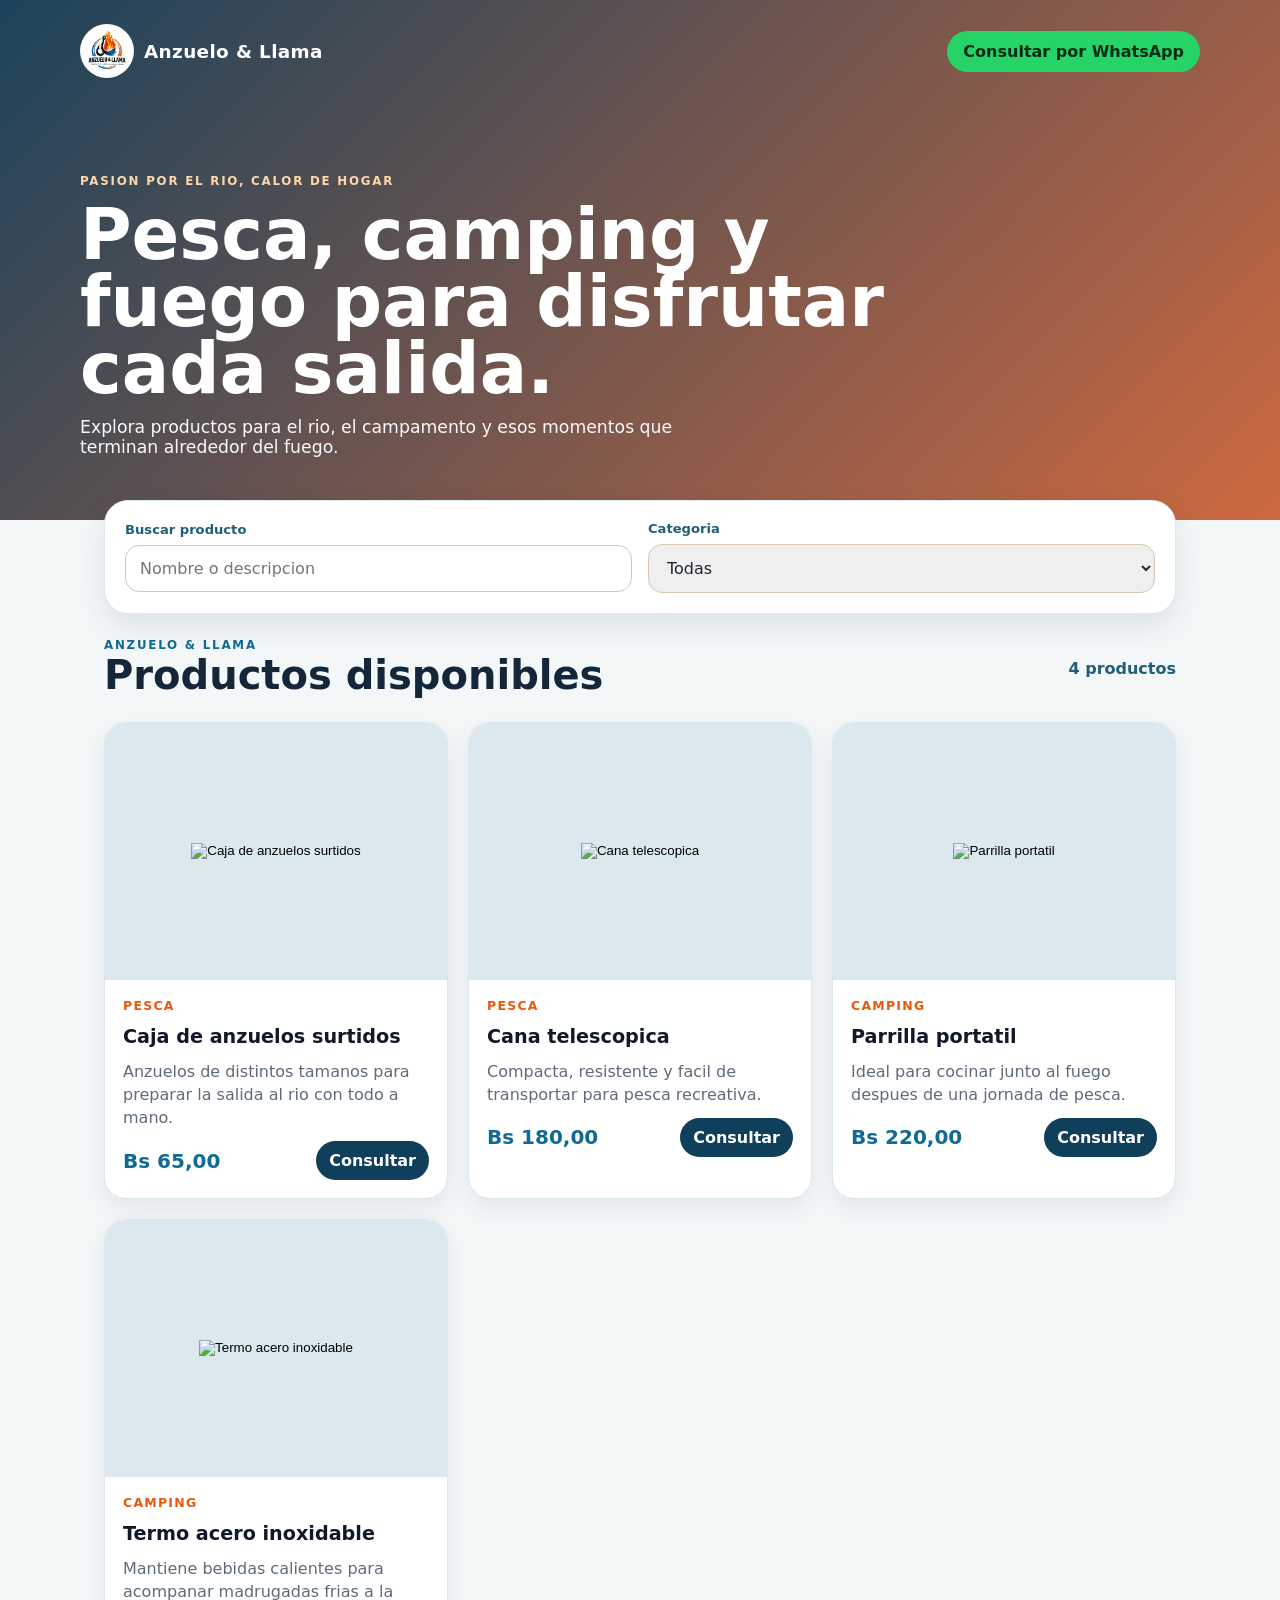
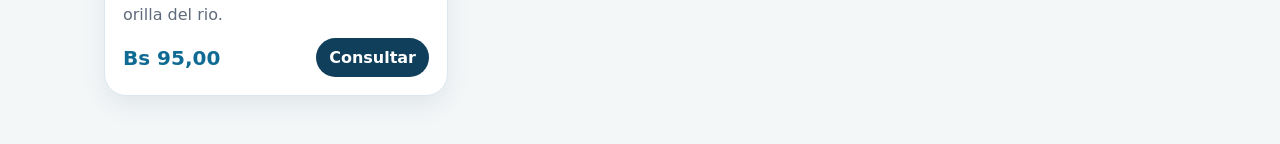
==== commit 9c1994ed: "Permitir varias imagenes por producto" ====
--- a/index.html
+++ b/index.html
@@ -54,6 +54,7 @@
         <button class="icon-button" type="button" data-close-dialog="image-dialog" aria-label="Cerrar">x</button>
       </div>
       <img id="image-preview" alt="" />
+      <div class="image-gallery" id="image-gallery" aria-label="Fotos del producto"></div>
     </dialog>
 
     <script src="https://cdn.jsdelivr.net/npm/@supabase/supabase-js@2"></script>
--- a/styles.css
+++ b/styles.css
@@ -24,7 +24,7 @@
   background-position: center;
   background-size: cover;
   color: #ffffff;
-  min-height: 420px;
+  min-height: 520px;
   padding: 24px;
 }
 
@@ -127,7 +127,7 @@
 }
 
 h1 {
-  font-size: clamp(2.2rem, 7vw, 4.9rem);
+  font-size: clamp(2.2rem, 6vw, 4.4rem);
   line-height: 0.95;
   max-width: 850px;
 }
@@ -157,7 +157,7 @@
   border: 1px solid #dbe8ee;
   border-radius: 24px;
   box-shadow: 0 12px 30px rgb(8 47 73 / 10%);
-  margin-top: -72px;
+  margin-top: -48px;
   padding: 20px;
 }
 
@@ -346,10 +346,95 @@
   width: 100%;
 }
 
+.image-gallery {
+  display: grid;
+  gap: 10px;
+  grid-template-columns: repeat(auto-fill, minmax(74px, 1fr));
+  margin-top: 14px;
+}
+
+.image-gallery button {
+  aspect-ratio: 1;
+  background: #ffffff;
+  border: 2px solid transparent;
+  border-radius: 10px;
+  cursor: pointer;
+  overflow: hidden;
+  padding: 3px;
+}
+
+.image-gallery button.is-selected {
+  border-color: #c2410c;
+}
+
+.image-gallery button img {
+  border-radius: 6px;
+  height: 100%;
+  margin: 0;
+  object-fit: cover;
+  width: 100%;
+}
+
 .admin-form {
   display: grid;
   gap: 14px;
   margin-top: 18px;
+}
+
+.admin-top-actions {
+  display: flex;
+  flex-wrap: wrap;
+  gap: 10px;
+  justify-content: flex-end;
+}
+
+.admin-form-shortcuts {
+  display: flex;
+  justify-content: flex-start;
+}
+
+.field-label {
+  color: #1f5f7a;
+  display: block;
+  font-size: 0.82rem;
+  font-weight: 800;
+  margin-bottom: 8px;
+}
+
+.current-images {
+  display: grid;
+  gap: 10px;
+  grid-template-columns: repeat(auto-fill, minmax(92px, 1fr));
+}
+
+.current-image {
+  aspect-ratio: 1;
+  position: relative;
+}
+
+.current-image img {
+  border-radius: 10px;
+  height: 100%;
+  object-fit: cover;
+  width: 100%;
+}
+
+.current-image button {
+  align-items: center;
+  background: #991b1b;
+  border: 2px solid #ffffff;
+  border-radius: 999px;
+  color: #ffffff;
+  cursor: pointer;
+  display: flex;
+  font-weight: 900;
+  height: 28px;
+  justify-content: center;
+  padding: 0;
+  position: absolute;
+  right: 5px;
+  top: 5px;
+  width: 28px;
 }
 
 .admin-form .admin-button {
@@ -382,14 +467,132 @@
   border: 1px solid #dbe8ee;
   border-radius: 24px;
   box-shadow: 0 24px 60px rgb(15 23 42 / 22%);
-  max-width: 680px;
+  max-width: 880px;
   padding: 24px;
-  width: min(100%, 680px);
+  width: min(100%, 880px);
 }
 
 .secondary-button {
   background: #e7ded4;
   color: #202638;
+}
+
+.product-manager {
+  border-top: 1px solid #dbe8ee;
+  display: grid;
+  gap: 16px;
+  margin-top: 24px;
+  padding-top: 22px;
+}
+
+.manager-heading {
+  align-items: center;
+  display: flex;
+  justify-content: space-between;
+  gap: 16px;
+}
+
+.manager-heading h2 {
+  font-size: 1.35rem;
+  margin: 4px 0 0;
+}
+
+.admin-product-list {
+  display: grid;
+  gap: 12px;
+}
+
+.admin-product-row {
+  align-items: center;
+  background: #f8fafc;
+  border: 1px solid #dbe8ee;
+  border-radius: 18px;
+  display: grid;
+  gap: 14px;
+  grid-template-columns: 86px 1fr auto;
+  padding: 12px;
+}
+
+.admin-product-row img {
+  aspect-ratio: 1;
+  background: #dbe8ee;
+  border-radius: 14px;
+  height: 86px;
+  object-fit: cover;
+  width: 86px;
+}
+
+.admin-product-row.is-inactive {
+  background: #f1f5f9;
+  opacity: 0.78;
+}
+
+.admin-product-row.is-inactive img {
+  filter: grayscale(0.7);
+}
+
+.admin-product-info {
+  display: grid;
+  gap: 5px;
+  min-width: 0;
+}
+
+.admin-product-title {
+  align-items: center;
+  display: flex;
+  flex-wrap: wrap;
+  gap: 8px;
+}
+
+.admin-product-info h3 {
+  color: #111827;
+  font-size: 1rem;
+  margin: 0;
+}
+
+.admin-product-info p {
+  color: #5f6b7a;
+  line-height: 1.35;
+}
+
+.admin-row-actions {
+  display: flex;
+  gap: 8px;
+}
+
+.product-manager .admin-button,
+.admin-row-actions .admin-button {
+  background: #e7ded4;
+  color: #202638;
+}
+
+.danger-button {
+  background: #fee2e2 !important;
+  color: #991b1b !important;
+}
+
+.success-button {
+  background: #dcfce7 !important;
+  color: #166534 !important;
+}
+
+.status-pill {
+  background: #dcfce7;
+  border-radius: 999px;
+  color: #166534;
+  font-size: 0.72rem;
+  font-weight: 900;
+  padding: 5px 8px;
+  text-transform: uppercase;
+}
+
+.inactive-pill {
+  background: #e2e8f0;
+  color: #475569;
+}
+
+.admin-empty-state {
+  padding: 12px;
 }
 
 @media (max-width: 860px) {
@@ -415,7 +618,7 @@
   }
 
   .filters {
-    margin-top: -96px;
+    margin-top: -52px;
   }
 
   .product-grid {
@@ -427,6 +630,32 @@
     flex-direction: column;
   }
 
+  .dialog-heading,
+  .admin-actions,
+  .admin-top-actions,
+  .manager-heading {
+    align-items: stretch;
+    flex-direction: column;
+  }
+
+  .admin-product-row {
+    align-items: stretch;
+    grid-template-columns: 72px 1fr;
+  }
+
+  .admin-product-row img {
+    height: 72px;
+    width: 72px;
+  }
+
+  .admin-row-actions {
+    grid-column: 1 / -1;
+  }
+
+  .admin-row-actions .admin-button {
+    flex: 1;
+  }
+
   .button,
   .whatsapp-link {
     text-align: center;
